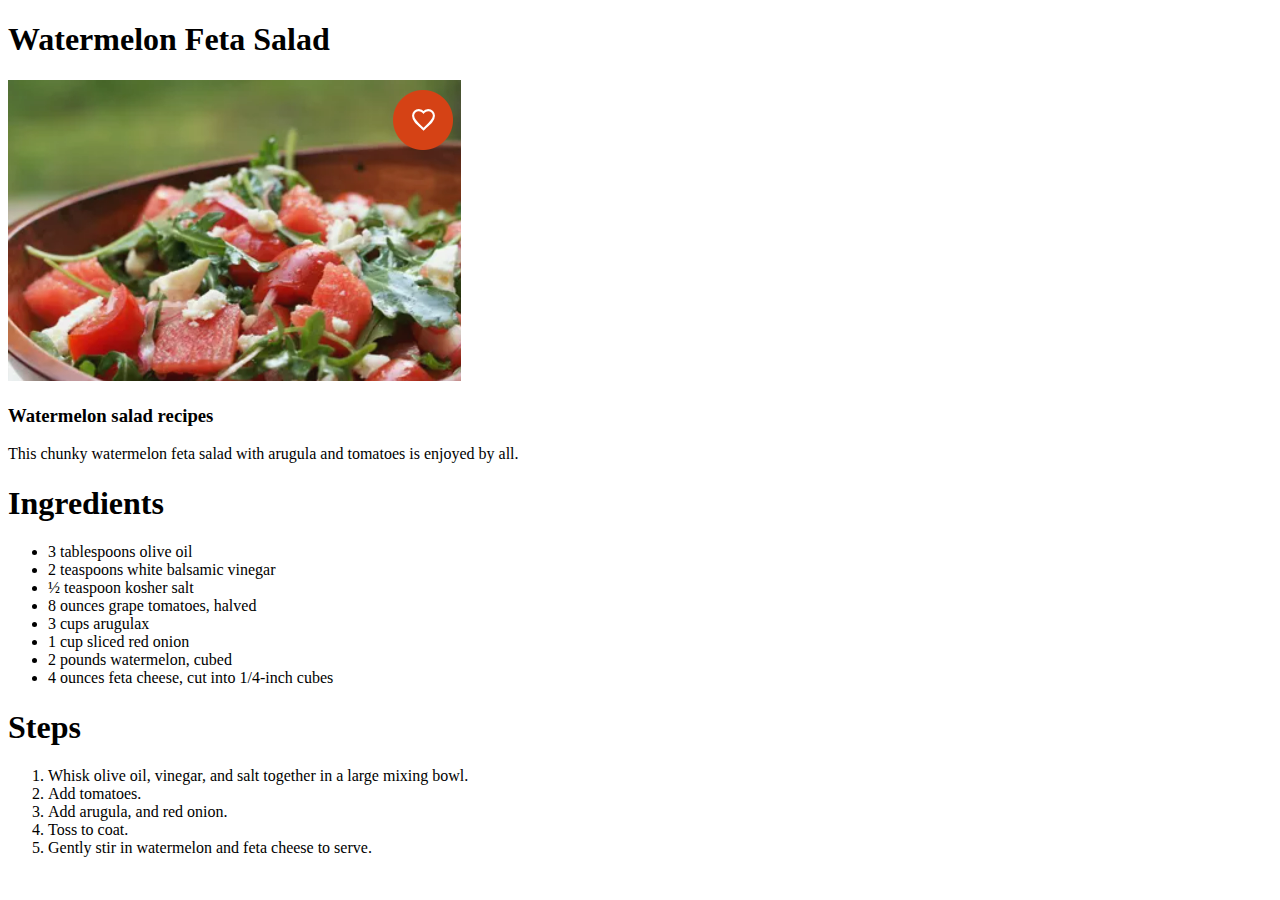
==== recipes/fetaSalad.html @ 952893a8 "Project initialization" ====
<!DOCTYPE html>
<html lang="en">
<head>
   <meta charset="UTF-8">
   <meta name="viewport" content="width=device-width, initial-scale=1.0">
   <title>RECIPE</title>
</head>
<body>
   <h1>Watermelon Feta Salad</h1>
   <img src="./image/fetasalad.png" alt="Feta Salad">
   <h3>Watermelon salad recipes</h3>
   <p>
      This chunky watermelon feta salad with arugula and tomatoes is enjoyed by all.
   </p>
   <h1>Ingredients</h1>
   <ul>
      <li> 3 tablespoons olive oil</li>
      <li>2 teaspoons white balsamic vinegar</li>
      <li>½ teaspoon kosher salt</li>
      <li>8 ounces grape tomatoes, halved</li>
      <li>3 cups arugulax</li>
      <li>1 cup sliced red onion</li>
      <li>2 pounds watermelon, cubed</li>
      <li>4 ounces feta cheese, cut into 1/4-inch cubes</li>
   </ul>
   <h1>Steps</h1>
   <ol type="1">
      <li>Whisk olive oil, vinegar, and salt together in a large mixing bowl.</li>
      <li>Add tomatoes.</li>
      <li>Add arugula, and red onion.</li>
      <li>Toss to coat.</li>
      <li>Gently stir in watermelon and feta cheese to serve.</li>
   </ol>
</body>
</html>
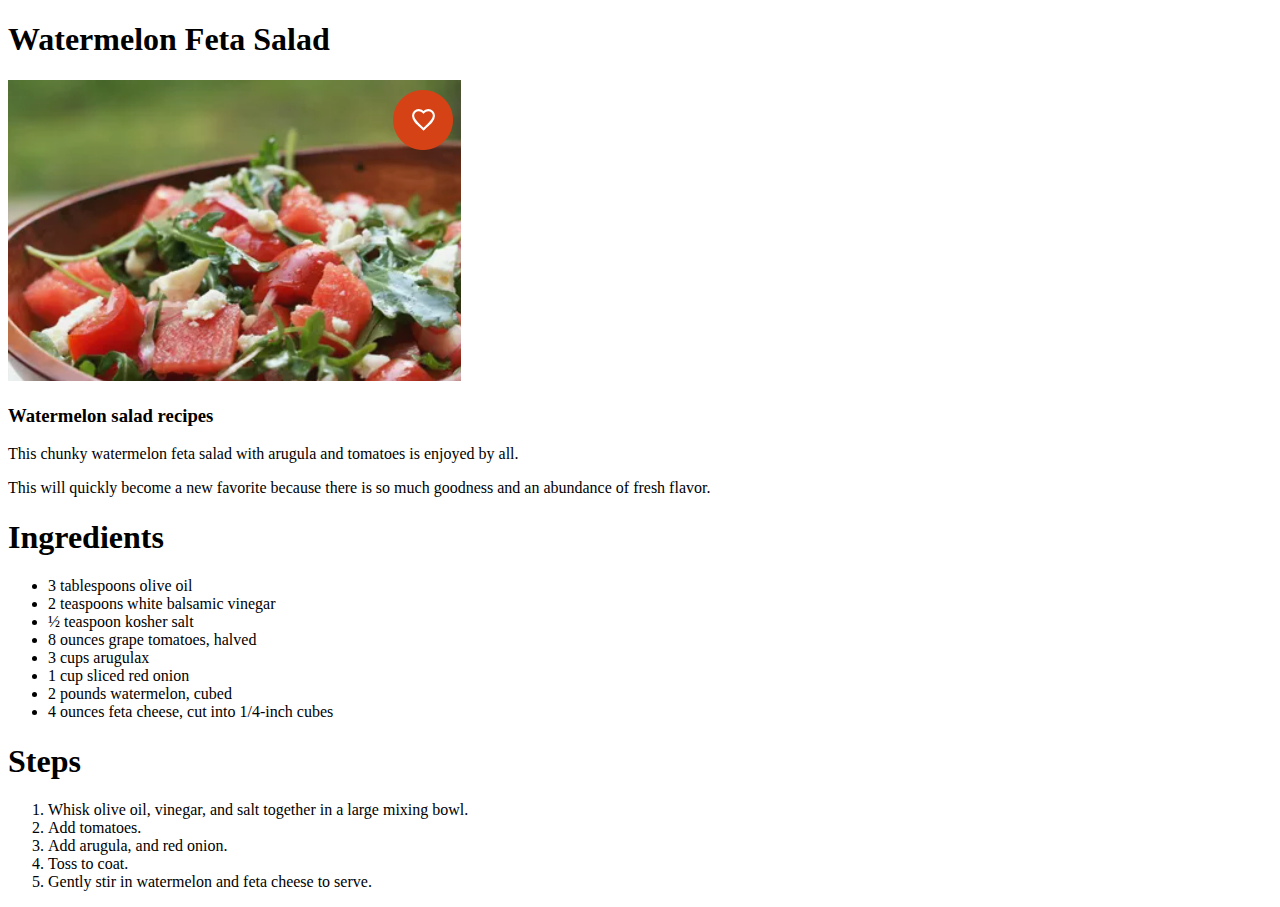
==== commit 297c88ec: "Project initialization" ====
--- a/recipes/fetaSalad.html
+++ b/recipes/fetaSalad.html
@@ -11,6 +11,9 @@
    <h3>Watermelon salad recipes</h3>
    <p>
       This chunky watermelon feta salad with arugula and tomatoes is enjoyed by all.
+   </p>
+   <p>
+      This will quickly become a new favorite because there is so much goodness and an abundance of fresh flavor.
    </p>
    <h1>Ingredients</h1>
    <ul>
